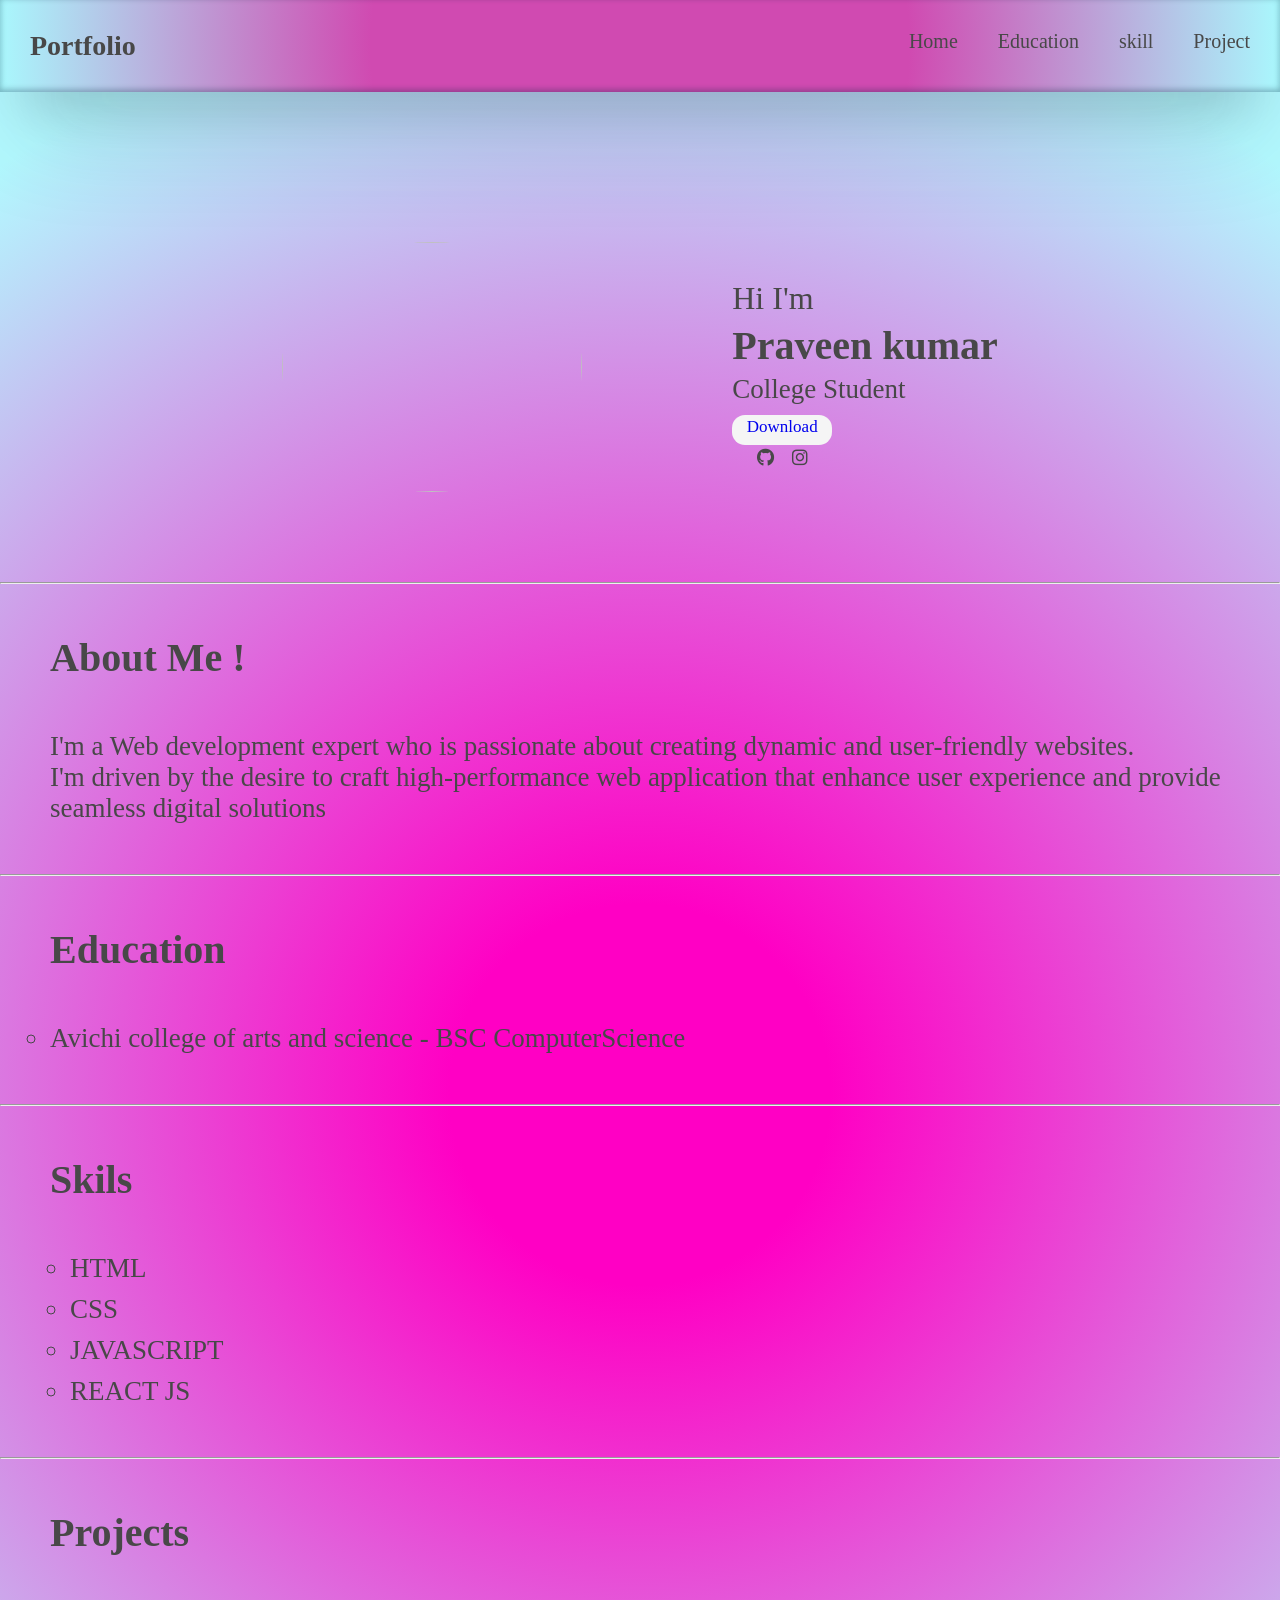
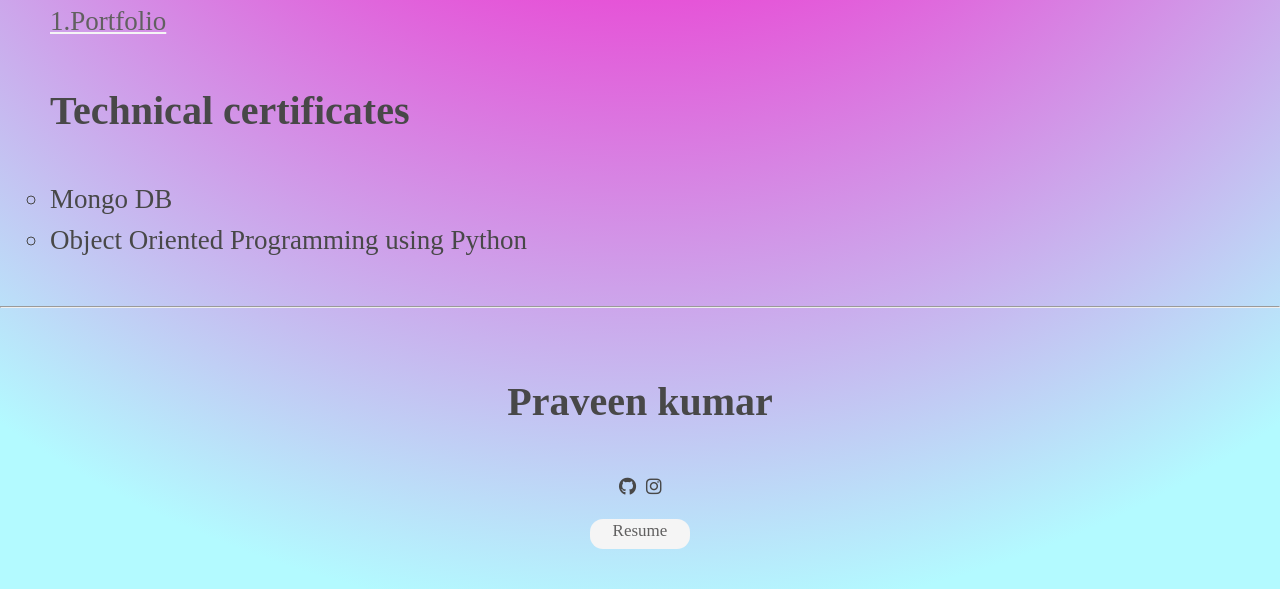
==== Madhu/index.html @ 1ed48c23 "Add files via upload" ====
<!DOCTYPE html>
<html lang="en">
  <head>
    <meta charset="UTF-8" />
    <meta name="viewport" content="width=device-width, initial-scale=1.0" />
    <title>Portfolio</title>
    <link rel="stylesheet" href="index.css" />
    <link
      rel="stylesheet"
      href="https://cdnjs.cloudflare.com/ajax/libs/font-awesome/6.7.2/css/all.min.css"
      integrity="sha512-Evv84Mr4kqVGRNSgIGL/F/aIDqQb7xQ2vcrdIwxfjThSH8CSR7PBEakCr51Ck+w+/U6swU2Im1vVX0SVk9ABhg=="
      crossorigin="anonymous"
      referrerpolicy="no-referrer"
    />
  </head>
  <body>
    <!-- HEADER -->
    <header id="header">
      <a href="#header" class="logo"><span>Portfolio</span></a>
      <ul>
        <li>
          <a href="#profile">Home</a>
        </li>
        <li>
          <a href="#education">Education</a>
        </li>
        <li>
          <a href="#skill">skill</a>
        </li>
        <li>
          <a href="#project">Project</a>
        </li>
      </ul>
      <div class="menu" onclick="shownav()">
        <i class="fa-solid fa-bars"></i>
      </div>
    </header>
    <!--SIDE-NAV  -->
    <div class="side-nav">
      <p onclick="closenav()">
        <i class="fa fa-times" aria-hidden="true" id="cross"></i>
      </p>
      <div class="side-nav-links">
        <ul>
          <li>
            <a href="">Home</a>
          </li>
          <li>
            <a href="">Education</a>
          </li>
          <li>
            <a href="">skill</a>
          </li>
          <li>
            <a href="">Project</a>
          </li>
        </ul>
      </div>
    </div>
    <!-- HERO -->
    <div class="profile" id="profile">
      <div class="profile-container">
        <img
          src="C:\Users\BSC 25\Desktop\Madhu\Photo from 🥀 (2).jpg"
          alt=""
          height="250px"
          width="300px"
        />
        <div class="info">
          <h3>Hi I'm</h3>
          <h2>Praveen kumar</h2>
          <span>College Student</span>
          <div class="resume">
      <a href="C:\Users\vigne\Desktop\Praveen kumar\Madhu\Document from 🥀.pdf"
        >Download</a
      >

          <div class="social-link">
            <i class="fa-brands fa-github"></i>
            <i class="fa-brands fa-instagram"></i>
          </div>
        </div>
      </div>
    </div>
    <hr />
    <!-- ABOUT -->
    <div class="about">
      <h1>About Me !</h1>
      <p>
        I'm a Web development expert who is passionate about creating dynamic
        and user-friendly websites. <br />
        I'm driven by the desire to craft high-performance web application that
        enhance user experience and provide seamless digital solutions
      </p>
    </div>
    <hr />
    <div class="education" id="education">
      <h2>Education</h2>
      <ul>
        <li>Avichi college of arts and science - BSC ComputerScience</li>
      </ul>
      <hr />
    </div>
    <div class="skill" id="skill">
      <h2>Skils</h2>
      <ul>
        <li>HTML</li>
        <li>CSS</li>
        <li>JAVASCRIPT</li>
        <li>REACT JS</li>
      </ul>
      <hr />
    </div>
     <div class="project" id="project">
      <h2>Projects</h2>
      <p><a href="https://67da7a386c77491c7d3cf07e--chic-peony-3cdf02.netlify.app/"> 1.Portfolio</a></p>
    <div class="Technical-certificates">
      <h2>Technical certificates</h2>
      <ul>
        <li>Mongo DB</li>
        <li>Object Oriented Programming using Python</li>
      </ul>
      <hr />
    </div>
     <footer>
      
      <h2>Praveen kumar</h2>
      <div class="insta-github">
         <i class="fa-brands fa-github"></i>
      <i class="fa-brands fa-instagram"></i>
      </div>
     
       <div class="resume">
      <a href="C:\Users\vigne\Desktop\Praveen kumar\Madhu\Document from 🥀.pdf"
        >Resume</a
      >
    </footer>


    <script src="index.js"></script>
  </body>
</html>
---- Madhu/index.css ----
* {
  margin: 0;
  padding: 0;
  box-sizing: border-box;
  text-decoration: none;
  scroll-behavior: smooth;
  list-style: none;
  font-family: Poppins;
}
body {
  background: rgb(255, 0, 196);
  background: radial-gradient(
    circle,
    rgba(255, 0, 196, 1) 15%,
    rgba(179, 250, 255, 1) 89%
  );
  color: rgb(72, 72, 72);
}
.menu {
  display: none;
}
.menu i {
  font-size: 20px;
  font-weight: 600;
}
#header {
  background: rgb(208, 74, 177);
  background: radial-gradient(
    circle,
    rgba(208, 74, 177, 1) 42%,
    rgba(169, 248, 253, 1) 100%
  );
  box-shadow: rgba(50, 50, 93, 0.25) 0px 50px 100px -20px,
    rgba(0, 0, 0, 0.3) 0px 30px 60px -30px,
    rgba(10, 37, 64, 0.35) 0px -2px 6px 0px inset;
  display: flex;
  justify-content: space-between;
  padding: 30px;
  color: rgb(72, 72, 72);
  top: 0;
  z-index: 999;
  position: sticky;
}
#header ul {
  display: flex;
  text-decoration: none;
  gap: 40px;
  color: rgb(72, 72, 72);
}
li a {
  font-size: 20px;
  font-weight: 500;
  color: rgb(72, 72, 72);
}
li a :hover {
  color: aliceblue;
}
.logo {
  font-size: 28px;
  font-weight: 600;
  color: rgb(72, 72, 72);
}
.profile-container {
  display: flex;
  justify-content: center;
  align-items: center;
  gap: 20px;
  margin-top: 150px;
  margin-bottom: 90px;
}
.profile-container img {
  border-radius: 50%;
  margin-right: 130px;
}
.info {
  display: flex;
  flex-direction: column;
}
.info h3 {
  font-size: 32px;
  font-weight: 500;
  padding-bottom: 5px;
}
.info h2 {
  font-size: 40px;
  font-weight: 700;
  padding-bottom: 20x;
}
.info span {
  font-size: 27px;
  font-weight: 400;
  padding-bottom: 10px;
  padding-top: 5px;
}
.button {
  width: 100px;
  padding: 7px;
  border-radius: 13px;
  border: none;
  background-color: whitesmoke;
  color: black;
  display: flex;
  justify-content: center;
  justify-content: center;
  border: 1px solid black;
  cursor: pointer;
}
.button:hover {
  background: rgb(255, 185, 239);
  background: radial-gradient(
    circle,
    rgb(255, 186, 239) 42%,
    rgba(169, 248, 253, 1) 100%
  );
  color: rgb(72, 72, 72);
}
.social-link {
  padding-top: 5px;
}
.social-link i {
  font-size: 18px;
  font-weight: 400;
  padding: 7px;
  cursor: pointer;
}
.social-link i:hover {
  transform: scale(1.3);
  transition: 0.3s ease-in-out;
}
.about h1 {
  margin: 50px;
  font-size: 40px;
  font-weight: 700;
  text-align: left;
}
.about p {
  font-size: 27px;
  font-weight: 400;
  margin: 50px;
  text-align: left;
}
.education h2 {
  margin: 50px;
  font-size: 40px;
  font-weight: 700;
  text-align: left;
}
.education ul li {
  margin: 50px;
  font-size: 27px;
  font-weight: 400;
  text-align: left;
  text-decoration: dotted;
  list-style: circle;
}
.skill h2 {
  margin: 50px;
  text-align: left;
  font-size: 40px;
  font-weight: 700;
}
.skill ul {
  margin: 50px;
  margin-left: 70px;
  text-align: left;
  font-size: 27px;
  font-weight: 400;
  list-style: circle;
}
.skill ul li {
  margin-top: 10px;
  list-style: circle;
}
.project h2 {
  margin: 50px;
  font-size: 40px;
  font-weight: 700;
}
.project p {
  font-size: 27px;
  font-family: 400;
  color: whitesmoke;
  margin: 50px;
  text-decoration: underline;
}
.project a {
  color: rgb(97, 96, 96);
}
.Technical-certificates h2 {
  margin: 50px;
  font-size: 40px;
  font-weight: 700;
}
.Technical-certificates ul {
  font-size: 27px;
  font-weight: 400;
  margin: 50px;
}
.Technical-certificates li {
  list-style: circle;
  margin-top: 10px;
}
footer {
  padding: 20px;
  text-align: center;
}
footer h2 {
  margin-bottom: 5px;

  font-size: 27px;
}
footer i {
  margin-bottom: 10px;
  padding: 3px;
  font-size: 18px;
}
.side-nav {
  background: rgb(208, 74, 177);
  background: radial-gradient(
    circle,
    rgba(208, 74, 177, 1) 42%,
    rgba(169, 248, 253, 1) 100%
  );
  width: 40%;
  height: 90vh;
  position: fixed;
  right: -40%;
  padding: 10px;
  display: block;
  transition: 2s ease;
}
#cross {
  text-align: right;
  font-size: 19px;
  color: rgb(19, 1, 1);
}
.side-nav-links li {
  text-align: center;
  margin-bottom: 40px;
  font-size: 28px;
}
.resume {
  border: 1px solid black;
  width: 100px;
  height: 30px;
  background-color: whitesmoke;
  border-radius: 13px;
  border: none;
  text-align: center;
  padding-top: 2px;
  margin-bottom: 10px;
}
.resume a {
  font-size: 17px;
  font-weight: 400;
}
.resume a:hover {
  color: whitesmoke;
}
.resume:hover {
  background-color: rgb(1, 1, 74);
}
footer {
  display: flex;
  justify-content: center;
  align-items: center;
  flex-direction: column;
  margin-bottom: 10px;
}
footer h2 {
  margin-bottom: 5px;
  margin-top: 12px;
}
.insta-github {
  display: block;
  margin-bottom: 10px;
}
.insta-github i {
  gap: 10px;
}
/* MEADIA QUERRY */

@media screen and (max-width: 699px) {
  #header ul {
    display: none;
  }
  .menu {
    display: block;
  }
  .info h3 {
    margin-right: 120px;
    margin-top: 10px;
  }
  .info h2 {
    margin-right: 110px;
    margin-top: 10px;
  }
  .info span {
    margin-right: 110px;
    margin-top: 10px;
  }
  .button {
    margin-left: 110px;
    margin-top: 10px;
  }
  .social-link {
    margin-right: 110px;
    margin-top: 10px;
  }
  .profile-container img {
    margin-bottom: 25px;
  }
}
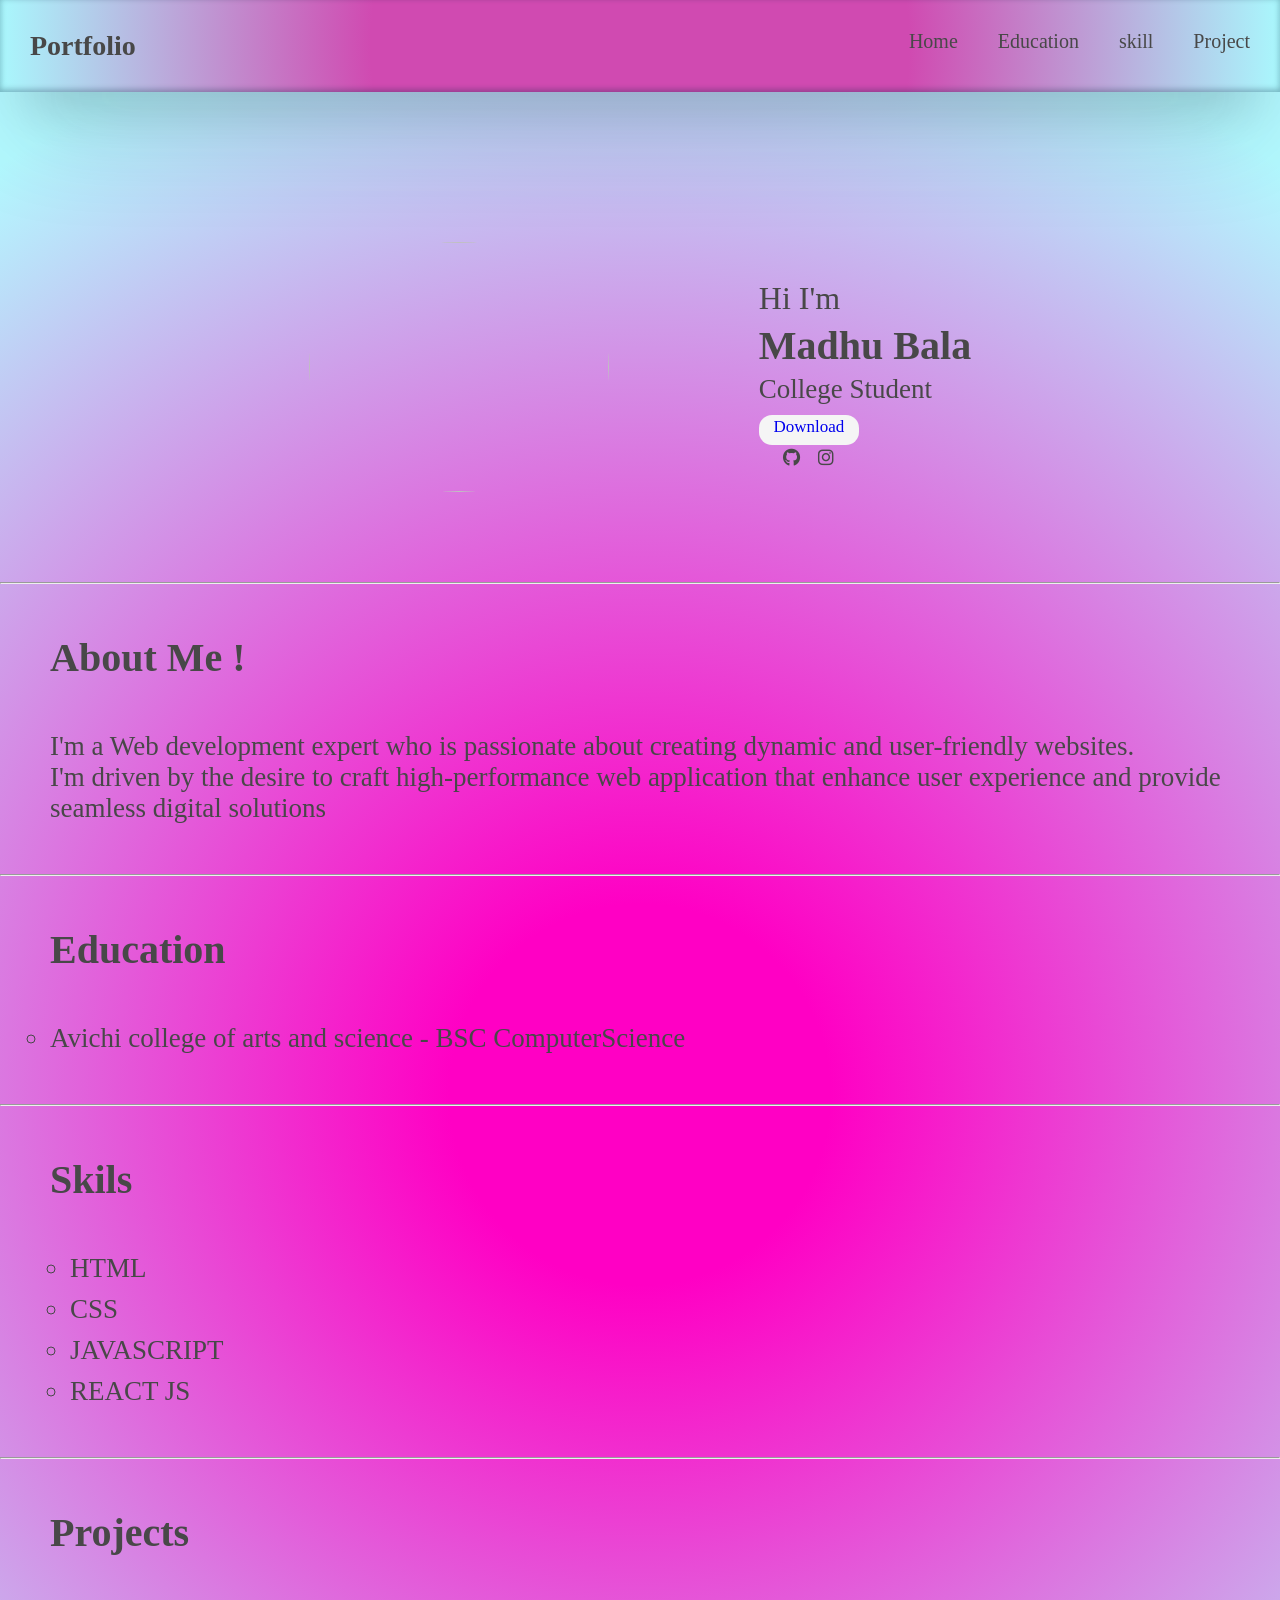
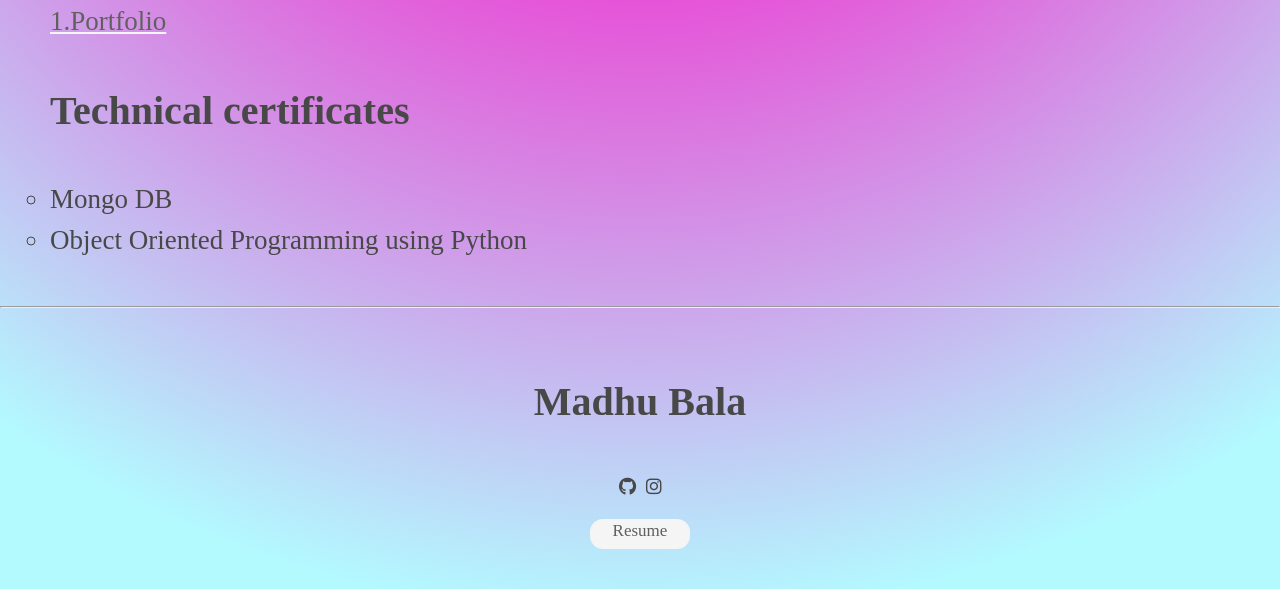
==== commit 479f26e5: "Update index.html" ====
--- a/Madhu/index.html
+++ b/Madhu/index.html
@@ -68,10 +68,10 @@
         />
         <div class="info">
           <h3>Hi I'm</h3>
-          <h2>Praveen kumar</h2>
+          <h2>Madhu Bala</h2>
           <span>College Student</span>
           <div class="resume">
-      <a href="C:\Users\vigne\Desktop\Praveen kumar\Madhu\Document from 🥀.pdf"
+      <a href="C:\Users\BSC 25\Desktop\Madhu\Document from 🥀.pdf"
         >Download</a
       >
 
@@ -124,14 +124,14 @@
     </div>
      <footer>
       
-      <h2>Praveen kumar</h2>
+      <h2>Madhu Bala</h2>
       <div class="insta-github">
          <i class="fa-brands fa-github"></i>
       <i class="fa-brands fa-instagram"></i>
       </div>
      
        <div class="resume">
-      <a href="C:\Users\vigne\Desktop\Praveen kumar\Madhu\Document from 🥀.pdf"
+      <a href="C:\Users\BSC 25\Desktop\Madhu\Document from 🥀.pdf"
         >Resume</a
       >
     </footer>
@@ -139,4 +139,4 @@
 
     <script src="index.js"></script>
   </body>
-</html>+</html>
